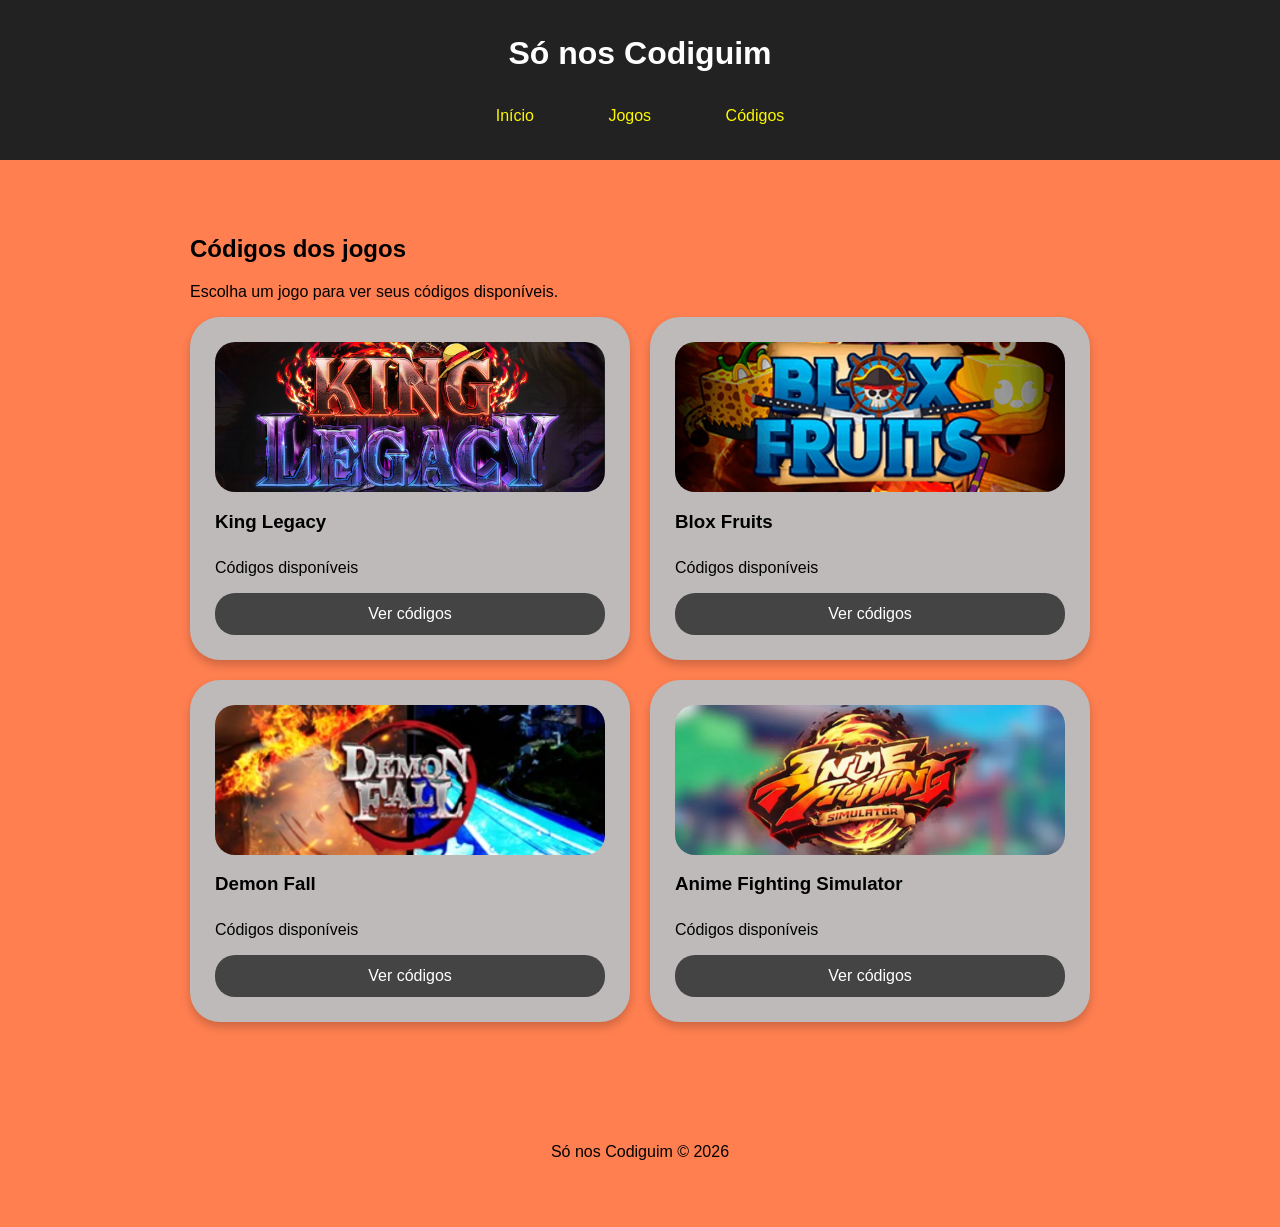
==== codigos.html @ 23dad9ec "Add files via upload" ====
<!DOCTYPE html>
<html lang="pt-BR">

<head>
    <meta charset="UTF-8">
    <meta name="viewport" content="width=device-width, initial-scale=1.0">

    <title>Só nos Codiguim</title>

    <link rel="stylesheet" href="style.css">
</head>

<body>

    <header>

        <h1>Só nos Codiguim</h1>

        <nav>
            <a href="index.html">Início</a>
            <a href="index.html#jogos">Jogos</a>
            <a href="codigos.html">Códigos</a>
        </nav>

    </header>

    <main>

        <h2>Códigos dos jogos</h2>

        <p>
            Escolha um jogo para ver seus códigos disponíveis.
        </p>

        <div class="games">

            <article>

                <img
                    src="images/king-legacy.png"
                    alt="King Legacy"
                >

                <h3>King Legacy</h3>

                <p>Códigos disponíveis</p>

                <a href="jogos/king-legacy.html">
                    Ver códigos
                </a>

            </article>


            <article>

                <img
                    src="images/blox-fruits.png"
                    alt="Blox Fruits"
                >

                <h3>Blox Fruits</h3>

                <p>Códigos disponíveis</p>

                <a href="jogos/blox-fruits.html">
                    Ver códigos
                </a>

            </article>


            <article>

                <img
                    src="images/demon-fall.png"
                    alt="Demon Fall"
                >

                <h3>Demon Fall</h3>

                <p>Códigos disponíveis</p>

                <a href="jogos/demon-fall.html">
                    Ver códigos
                </a>

            </article>


            <article>

                <img
                    src="images/anime-fighting-simulator.png"
                    alt="Anime Fighting Simulator"
                >

                <h3>Anime Fighting Simulator</h3>

                <p>Códigos disponíveis</p>

                <a href="jogos/anime-fighting-simulator.html">
                    Ver códigos
                </a>

            </article>

        </div>

    </main>

    <footer>

        <p>Só nos Codiguim © 2026</p>

    </footer>

</body>

</html>
---- style.css ----
body {
    background-color: #FF7F50;
    font-family: Arial, sans-serif;
    margin: 0;
}

/* CABEÇALHO */

header {
    background-color: #222222;
    color: white;
    padding: 35px;
    text-align: center;
}

header h1 {
    margin: 0;
}

nav {
    margin-top: 35px;
}

nav a {
    color: rgb(253, 249, 0);
    text-decoration: none;
    margin: 0 35px;
}

/* CONTEÚDO */

main {
    max-width: 900px;
    margin: 0 auto;
    padding: 55px 35px;
}

/* PESQUISA */

input {
    width: 100%;
    box-sizing: border-box;
    padding: 12px;
    border-radius: 30px;
    border: none;
    font-size: 16px;
}

/* JOGOS */

.games {
    display: grid;
    grid-template-columns: repeat(2, minmax(0, 1fr));
    gap: 20px;
    width: 100%;
}

/* CARD DOS JOGOS */

article {
    background-color: rgb(190, 186, 186);
    padding: 25px;
    border-radius: 30px;
    box-shadow: 0 5px 10px rgba(0, 0, 0, 0.2);

    display: flex;
    flex-direction: column;
    min-width: 0;
    box-sizing: border-box;
}

article img {
    width: 100%;
    height: 150px;
    object-fit: cover;
    border-radius: 20px;
}

article h3 {
    margin-bottom: 10px;
}

article a {
    display: block;
    margin-top: auto;
    background-color: #444444;
    color: white;
    padding: 12px 20px;
    text-decoration: none;
    border-radius: 20px;
    text-align: center;
}

article a:hover {
    background-color: #cc9a4f;
}

/* CÓDIGOS */

.codes-list {
    display: flex;
    flex-direction: column;
    gap: 16px;
    margin-top: 20px;
}

.code-card {
    background-color: rgb(190, 186, 186);
    padding: 18px;
    margin-bottom: 0;
    border-radius: 18px;

    display: flex;
    justify-content: space-between;
    align-items: center;
}

.code-card h3 {
    margin: 0 0 10px 0;
}

.code-card p {
    margin: 0;
    font-size: 18px;
}

.code-card button {
    background-color: #444444;
    color: white;
    border: none;
    padding: 12px 25px;
    border-radius: 25px;
    cursor: pointer;
    font-size: 15px;
}

.code-card button:hover {
    background-color: #cc9a4f;
}

/* BOTÃO VOLTAR */

.back-button {
    display: inline-block;
    margin-top: 40px;
    padding: 12px 20px;

    background-color: #444444;
    color: white;

    text-decoration: none;
    border-radius: 20px;
}

.back-button:hover {
    background-color: #cc9a4f;
}

/* RODAPÉ */

footer {
    text-align: center;
    padding: 50px;
}

/* CELULAR */

@media (max-width: 700px) {

    header {
        padding: 25px 15px;
    }

    header h1 {
        font-size: 28px;
    }

    nav {
        margin-top: 25px;
        display: flex;
        justify-content: center;
        gap: 15px;
        flex-wrap: wrap;
    }

    nav a {
        margin: 0;
        font-size: 16px;
    }

    main {
        padding: 35px 20px;
    }

    .games {
        grid-template-columns: 1fr;
    }

}
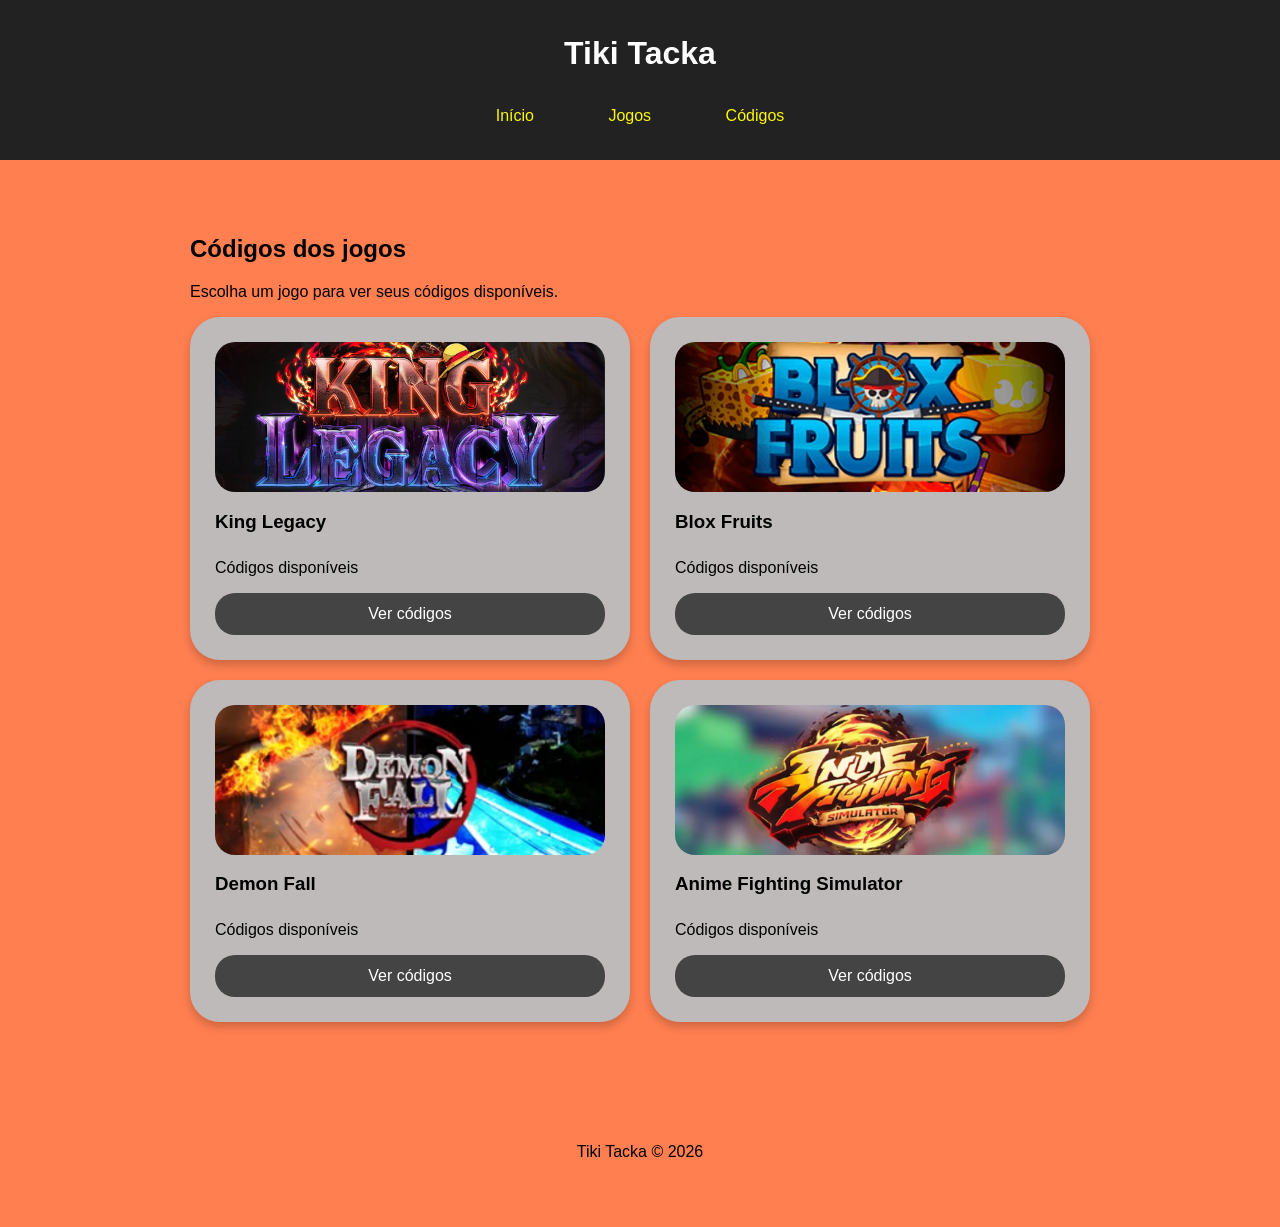
==== commit ce59130f: "Add files via upload" ====
--- a/codigos.html
+++ b/codigos.html
@@ -5,7 +5,7 @@
     <meta charset="UTF-8">
     <meta name="viewport" content="width=device-width, initial-scale=1.0">
 
-    <title>Só nos Codiguim</title>
+    <title>Tiki Tacka</title>
 
     <link rel="stylesheet" href="style.css">
 </head>
@@ -14,7 +14,7 @@
 
     <header>
 
-        <h1>Só nos Codiguim</h1>
+        <h1>Tiki Tacka</h1>
 
         <nav>
             <a href="index.html">Início</a>
@@ -111,7 +111,7 @@
 
     <footer>
 
-        <p>Só nos Codiguim © 2026</p>
+        <p>Tiki Tacka © 2026</p>
 
     </footer>
 
